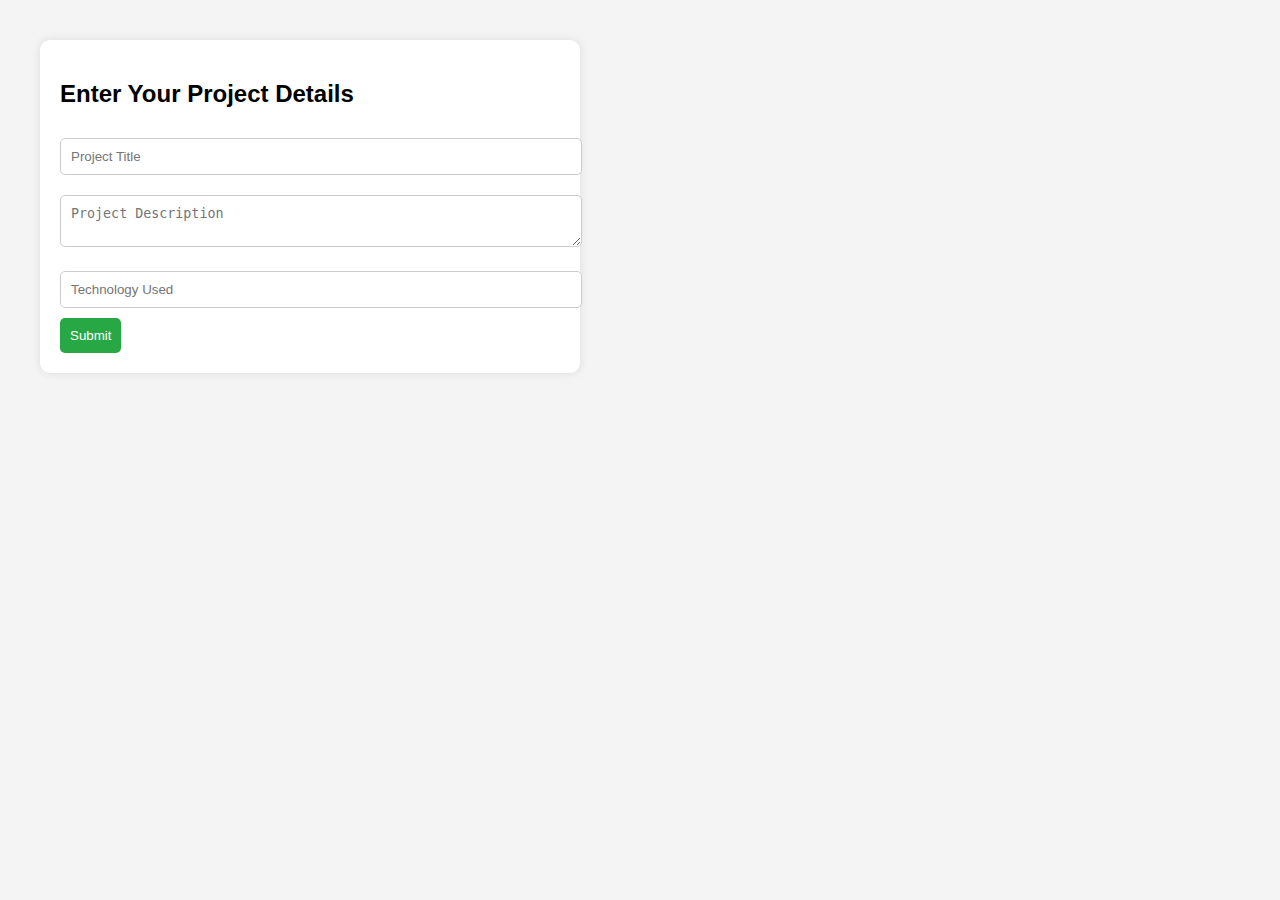
==== index.html @ 9458e7b9 "first commit" ====
<!DOCTYPE html>
<html lang="en">
<head>
    <meta charset="UTF-8">
    <meta name="viewport" content="width=device-width, initial-scale=1.0">
    <title>Project Submission</title>
    <style>
        body {
            font-family: Arial, sans-serif;
            margin: 20px;
            padding: 20px;
            background-color: #f4f4f4;
        }
        .container {
            max-width: 500px;
            background: white;
            padding: 20px;
            border-radius: 10px;
            box-shadow: 0 0 10px rgba(0, 0, 0, 0.1);
        }
        input, textarea {
            width: 100%;
            padding: 10px;
            margin: 10px 0;
            border: 1px solid #ccc;
            border-radius: 5px;
        }
        button {
            background-color: #28a745;
            color: white;
            padding: 10px;
            border: none;
            cursor: pointer;
            border-radius: 5px;
        }
        .project-display {
            margin-top: 20px;
            padding: 15px;
            background: white;
            border-radius: 10px;
            box-shadow: 0 0 10px rgba(0, 0, 0, 0.1);
        }
    </style>
</head>
<body>
    <div class="container">
        <h2>Enter Your Project Details</h2>
        <input type="text" id="title" placeholder="Project Title">
        <textarea id="description" placeholder="Project Description"></textarea>
        <input type="text" id="technology" placeholder="Technology Used">
        <button onclick="submitProject()">Submit</button>
    </div>

    <div class="project-display" id="projectOutput" style="display: none;">
        <h2>Project Details</h2>
        <p><strong>Title:</strong> <span id="outputTitle"></span></p>
        <p><strong>Description:</strong> <span id="outputDescription"></span></p>
        <p><strong>Technology Used:</strong> <span id="outputTechnology"></span></p>
    </div>

    <script>
        function submitProject() {
            var title = document.getElementById("title").value;
            var description = document.getElementById("description").value;
            var technology = document.getElementById("technology").value;
            
            if (title && description && technology) {
                document.getElementById("outputTitle").innerText = title;
                document.getElementById("outputDescription").innerText = description;
                document.getElementById("outputTechnology").innerText = technology;
                document.getElementById("projectOutput").style.display = "block";
            } else {
                alert("Please fill all fields!");
            }
        }
    </script>
</body>
</html>
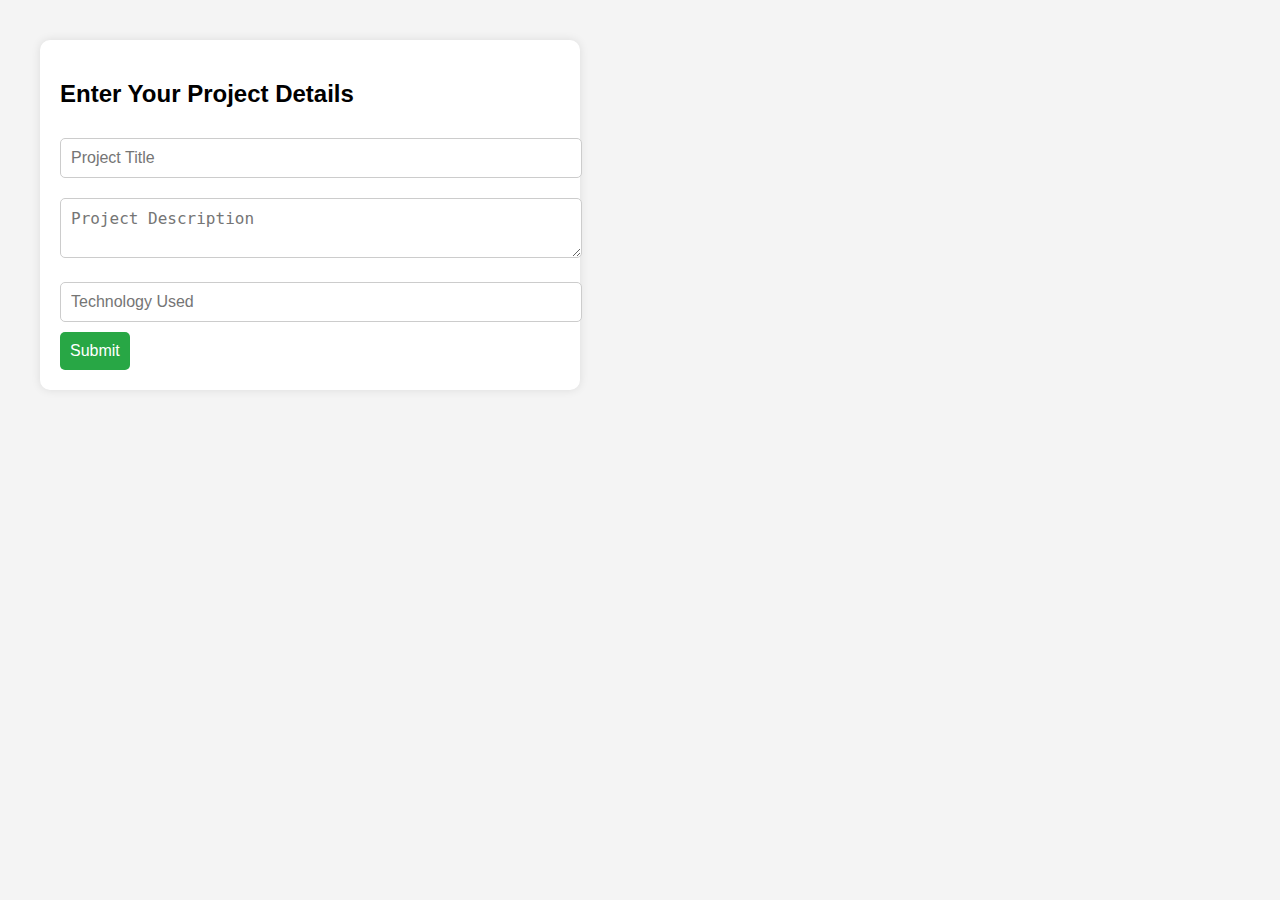
==== commit c13c3483: "Updated features and added new files" ====
--- a/index.html
+++ b/index.html
@@ -4,43 +4,7 @@
     <meta charset="UTF-8">
     <meta name="viewport" content="width=device-width, initial-scale=1.0">
     <title>Project Submission</title>
-    <style>
-        body {
-            font-family: Arial, sans-serif;
-            margin: 20px;
-            padding: 20px;
-            background-color: #f4f4f4;
-        }
-        .container {
-            max-width: 500px;
-            background: white;
-            padding: 20px;
-            border-radius: 10px;
-            box-shadow: 0 0 10px rgba(0, 0, 0, 0.1);
-        }
-        input, textarea {
-            width: 100%;
-            padding: 10px;
-            margin: 10px 0;
-            border: 1px solid #ccc;
-            border-radius: 5px;
-        }
-        button {
-            background-color: #28a745;
-            color: white;
-            padding: 10px;
-            border: none;
-            cursor: pointer;
-            border-radius: 5px;
-        }
-        .project-display {
-            margin-top: 20px;
-            padding: 15px;
-            background: white;
-            border-radius: 10px;
-            box-shadow: 0 0 10px rgba(0, 0, 0, 0.1);
-        }
-    </style>
+    <link rel="stylesheet" href="styles.css">
 </head>
 <body>
     <div class="container">
@@ -51,28 +15,13 @@
         <button onclick="submitProject()">Submit</button>
     </div>
 
-    <div class="project-display" id="projectOutput" style="display: none;">
+    <div class="project-display" id="projectOutput">
         <h2>Project Details</h2>
         <p><strong>Title:</strong> <span id="outputTitle"></span></p>
         <p><strong>Description:</strong> <span id="outputDescription"></span></p>
         <p><strong>Technology Used:</strong> <span id="outputTechnology"></span></p>
     </div>
 
-    <script>
-        function submitProject() {
-            var title = document.getElementById("title").value;
-            var description = document.getElementById("description").value;
-            var technology = document.getElementById("technology").value;
-            
-            if (title && description && technology) {
-                document.getElementById("outputTitle").innerText = title;
-                document.getElementById("outputDescription").innerText = description;
-                document.getElementById("outputTechnology").innerText = technology;
-                document.getElementById("projectOutput").style.display = "block";
-            } else {
-                alert("Please fill all fields!");
-            }
-        }
-    </script>
+    <script src="script.js"></script>
 </body>
-</html>
+</html>--- a/styles.css
+++ b/styles.css
@@ -0,0 +1,38 @@
+body {
+    font-family: Arial, sans-serif;
+    margin: 20px;
+    padding: 20px;
+    background-color: #f4f4f4;
+}
+.container, .project-display {
+    max-width: 500px;
+    background: white;
+    padding: 20px;
+    border-radius: 10px;
+    box-shadow: 0 0 10px rgba(0, 0, 0, 0.1);
+    margin-bottom: 20px;
+}
+input, textarea {
+    width: 100%;
+    padding: 10px;
+    margin: 10px 0;
+    border: 1px solid #ccc;
+    border-radius: 5px;
+    font-size: 16px;
+}
+button {
+    background-color: #28a745;
+    color: white;
+    padding: 10px;
+    border: none;
+    cursor: pointer;
+    border-radius: 5px;
+    font-size: 16px;
+}
+button:hover {
+    background-color: #218838;
+}
+.project-display {
+    display: none;
+    padding: 15px;
+}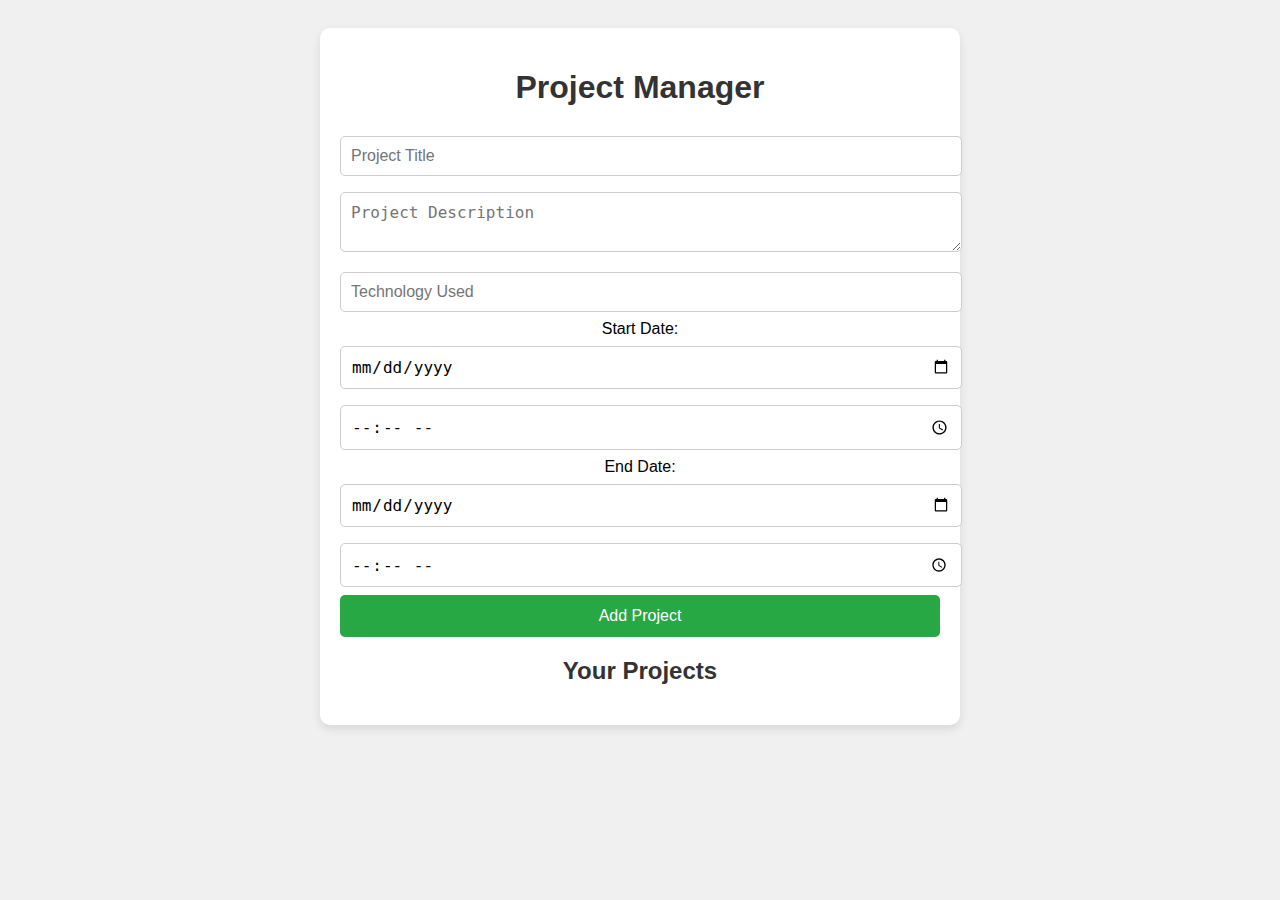
==== commit 5f520758: "Updated features and added new files 3" ====
--- a/index.html
+++ b/index.html
@@ -3,25 +3,39 @@
 <head>
     <meta charset="UTF-8">
     <meta name="viewport" content="width=device-width, initial-scale=1.0">
-    <title>Project Submission</title>
+    <title>Project Manager</title>
     <link rel="stylesheet" href="styles.css">
 </head>
 <body>
     <div class="container">
-        <h2>Enter Your Project Details</h2>
-        <input type="text" id="title" placeholder="Project Title">
-        <textarea id="description" placeholder="Project Description"></textarea>
-        <input type="text" id="technology" placeholder="Technology Used">
-        <button onclick="submitProject()">Submit</button>
+        <h1>Project Manager</h1>
+        <div class="form-container">
+            <input type="text" id="title" placeholder="Project Title" required>
+            <textarea id="description" placeholder="Project Description" required></textarea>
+            <input type="text" id="technology" placeholder="Technology Used" required>
+            <label>Start Date:</label>
+            <input type="date" id="startDate" required>
+            <input type="time" id="startTime" required>
+            <label>End Date:</label>
+            <input type="date" id="endDate" required>
+            <input type="time" id="endTime" required>
+            <button onclick="addProject()">Add Project</button>
+        </div>
+        <h2>Your Projects</h2>
+        <div class="projects-grid" id="projectsGrid"></div>
     </div>
 
-    <div class="project-display" id="projectOutput">
-        <h2>Project Details</h2>
-        <p><strong>Title:</strong> <span id="outputTitle"></span></p>
-        <p><strong>Description:</strong> <span id="outputDescription"></span></p>
-        <p><strong>Technology Used:</strong> <span id="outputTechnology"></span></p>
+    <div id="projectDetailModal" class="modal">
+        <div class="modal-content">
+            <span class="close-btn" onclick="closeModal()">&times;</span>
+            <h2 id="modalTitle"></h2>
+            <p id="modalDescription"></p>
+            <p><strong>Technology:</strong> <span id="modalTechnology"></span></p>
+            <p><strong>Start:</strong> <span id="modalStart"></span></p>
+            <p><strong>End:</strong> <span id="modalEnd"></span></p>
+        </div>
     </div>
 
     <script src="script.js"></script>
 </body>
-</html>+</html>
--- a/styles.css
+++ b/styles.css
@@ -1,38 +1,115 @@
 body {
     font-family: Arial, sans-serif;
-    margin: 20px;
+    background: #f0f0f0;
     padding: 20px;
-    background-color: #f4f4f4;
+    text-align: center;
 }
-.container, .project-display {
-    max-width: 500px;
+
+.container {
+    max-width: 600px;
+    margin: auto;
     background: white;
     padding: 20px;
     border-radius: 10px;
-    box-shadow: 0 0 10px rgba(0, 0, 0, 0.1);
-    margin-bottom: 20px;
+    box-shadow: 0 4px 10px rgba(0, 0, 0, 0.1);
 }
-input, textarea {
+
+h1, h2 {
+    color: #333;
+}
+
+.form-container input, textarea {
     width: 100%;
     padding: 10px;
-    margin: 10px 0;
+    margin: 8px 0;
     border: 1px solid #ccc;
     border-radius: 5px;
     font-size: 16px;
 }
+
 button {
-    background-color: #28a745;
+    background: #28a745;
     color: white;
-    padding: 10px;
+    padding: 12px;
     border: none;
+    width: 100%;
     cursor: pointer;
+    font-size: 16px;
     border-radius: 5px;
-    font-size: 16px;
+    transition: 0.3s;
 }
+
 button:hover {
-    background-color: #218838;
+    background: #218838;
 }
-.project-display {
+
+.projects-grid {
+    display: grid;
+    grid-template-columns: repeat(auto-fit, minmax(250px, 1fr));
+    gap: 15px;
+    margin-top: 20px;
+}
+
+.project-card {
+    background: white;
+    padding: 15px;
+    border-radius: 10px;
+    box-shadow: 0 2px 8px rgba(0, 0, 0, 0.1);
+    cursor: pointer;
+    transition: 0.3s;
+    position: relative;
+}
+
+.project-card:hover {
+    transform: scale(1.05);
+}
+
+.project-card h3 {
+    margin: 0;
+    color: #333;
+}
+
+.project-card p {
+    color: #666;
+    font-size: 14px;
+}
+
+.modal {
     display: none;
-    padding: 15px;
-}+    position: fixed;
+    top: 0;
+    left: 0;
+    width: 100%;
+    height: 100%;
+    background: rgba(0, 0, 0, 0.5);
+}
+
+.modal-content {
+    background: white;
+    padding: 20px;
+    width: 80%;
+    max-width: 500px;
+    margin: 100px auto;
+    border-radius: 10px;
+    position: relative;
+}
+
+.close-btn {
+    position: absolute;
+    top: 10px;
+    right: 20px;
+    font-size: 24px;
+    cursor: pointer;
+    color: red;
+}
+
+/* Responsive */
+@media (max-width: 600px) {
+    .container {
+        width: 90%;
+    }
+
+    .modal-content {
+        width: 90%;
+    }
+}
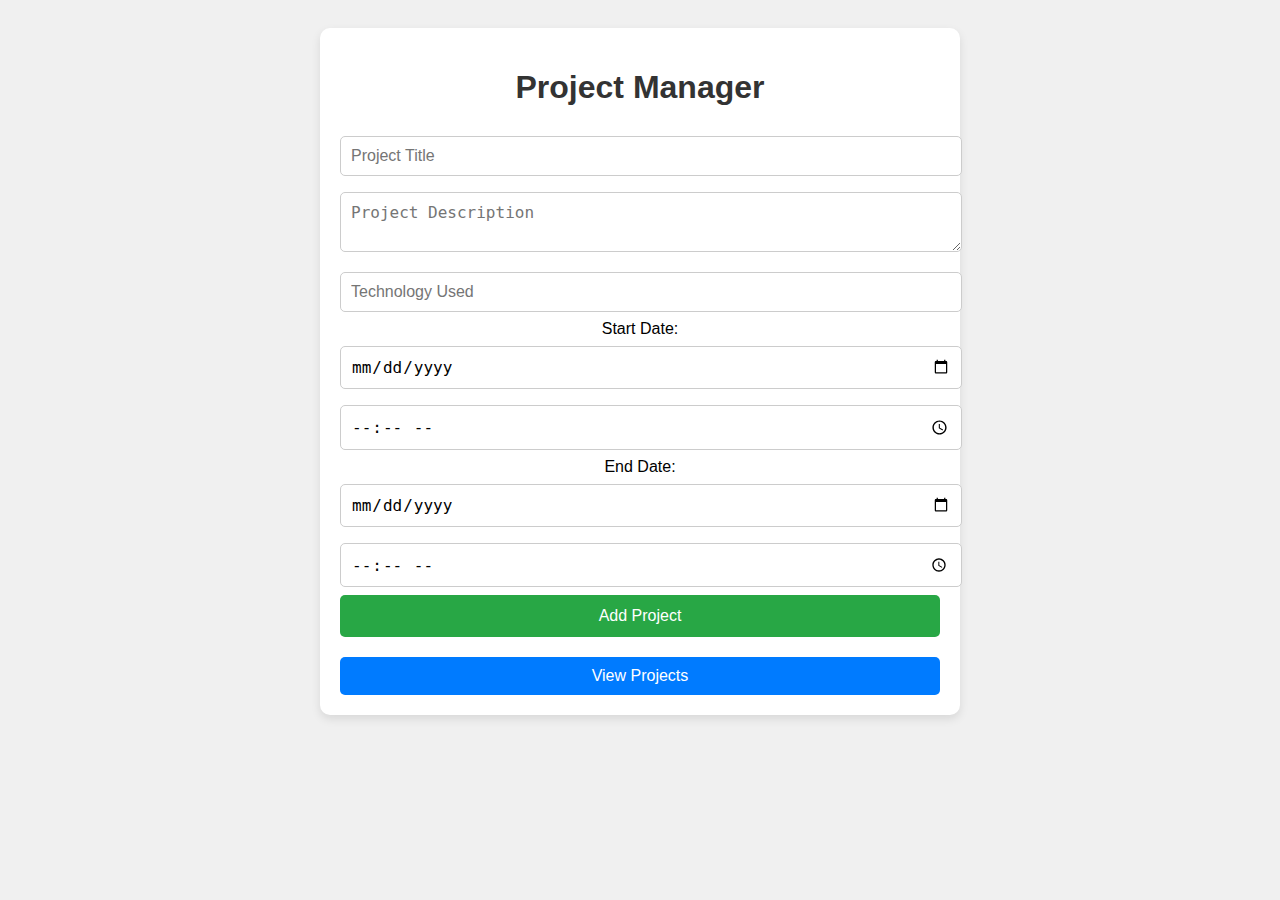
==== commit a9d7ffc3: "Updated features and added new files4" ====
--- a/index.html
+++ b/index.html
@@ -21,19 +21,7 @@
             <input type="time" id="endTime" required>
             <button onclick="addProject()">Add Project</button>
         </div>
-        <h2>Your Projects</h2>
-        <div class="projects-grid" id="projectsGrid"></div>
-    </div>
-
-    <div id="projectDetailModal" class="modal">
-        <div class="modal-content">
-            <span class="close-btn" onclick="closeModal()">&times;</span>
-            <h2 id="modalTitle"></h2>
-            <p id="modalDescription"></p>
-            <p><strong>Technology:</strong> <span id="modalTechnology"></span></p>
-            <p><strong>Start:</strong> <span id="modalStart"></span></p>
-            <p><strong>End:</strong> <span id="modalEnd"></span></p>
-        </div>
+        <a href="projects.html" class="view-projects">View Projects</a>
     </div>
 
     <script src="script.js"></script>
--- a/styles.css
+++ b/styles.css
@@ -14,7 +14,7 @@
     box-shadow: 0 4px 10px rgba(0, 0, 0, 0.1);
 }
 
-h1, h2 {
+h1 {
     color: #333;
 }
 
@@ -43,6 +43,20 @@
     background: #218838;
 }
 
+.view-projects, .back-button {
+    display: block;
+    margin-top: 20px;
+    color: white;
+    background: #007bff;
+    padding: 10px;
+    text-decoration: none;
+    border-radius: 5px;
+}
+
+.view-projects:hover, .back-button:hover {
+    background: #0056b3;
+}
+
 .projects-grid {
     display: grid;
     grid-template-columns: repeat(auto-fit, minmax(250px, 1fr));
@@ -57,21 +71,10 @@
     box-shadow: 0 2px 8px rgba(0, 0, 0, 0.1);
     cursor: pointer;
     transition: 0.3s;
-    position: relative;
 }
 
 .project-card:hover {
     transform: scale(1.05);
-}
-
-.project-card h3 {
-    margin: 0;
-    color: #333;
-}
-
-.project-card p {
-    color: #666;
-    font-size: 14px;
 }
 
 .modal {
